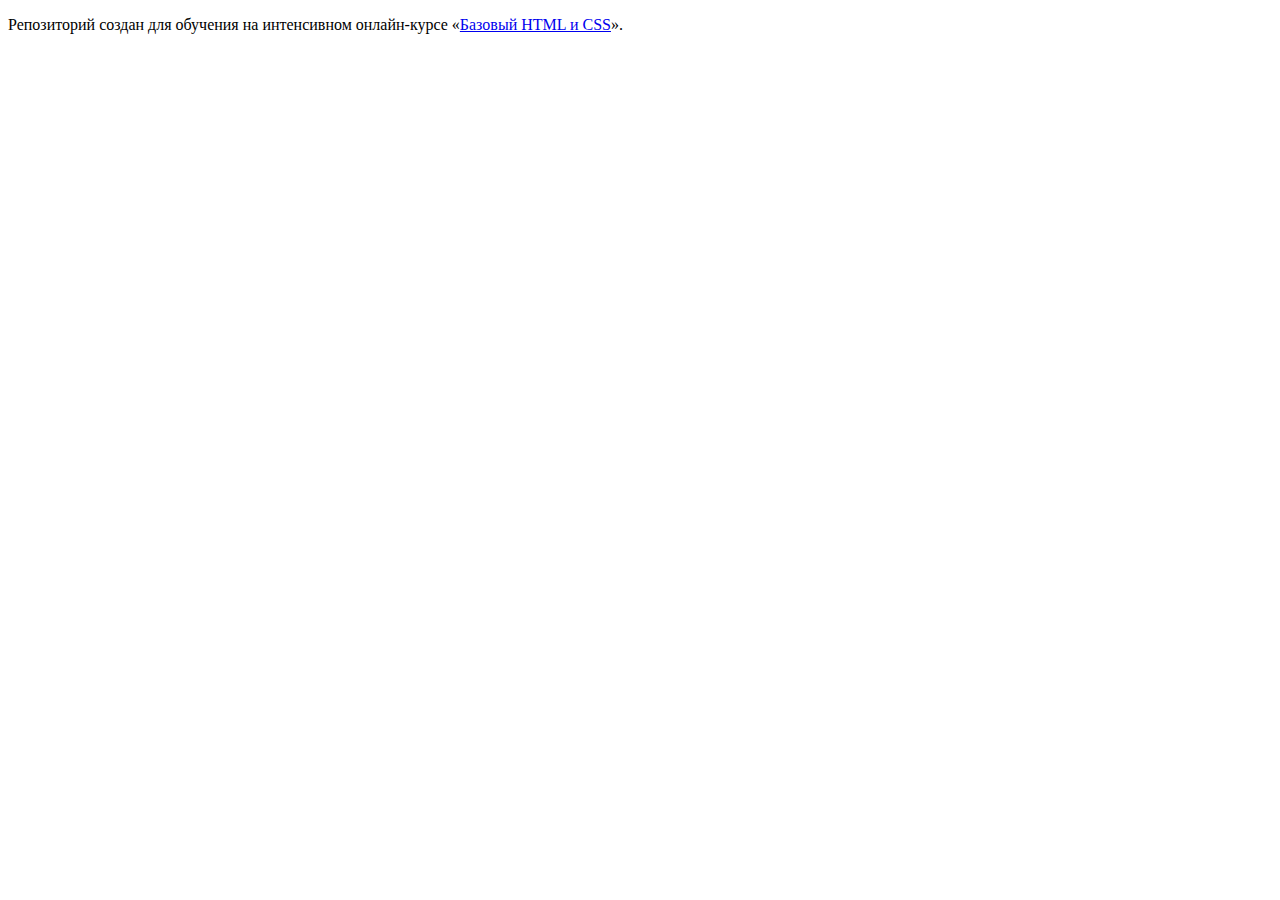
==== index.html @ 035bd210 ":hatching_chick:" ====
<!DOCTYPE html>
<html lang="ru">
  <head>
    <meta charset="utf-8">
    <title>HTML Academy: Барбершоп</title>
  </head>
  <body>

    <p>Репозиторий создан для обучения на интенсивном онлайн‑курсе «<a href="https://htmlacademy.ru/intensive/htmlcss">Базовый HTML и CSS</a>».</p>

  </body>
</html>
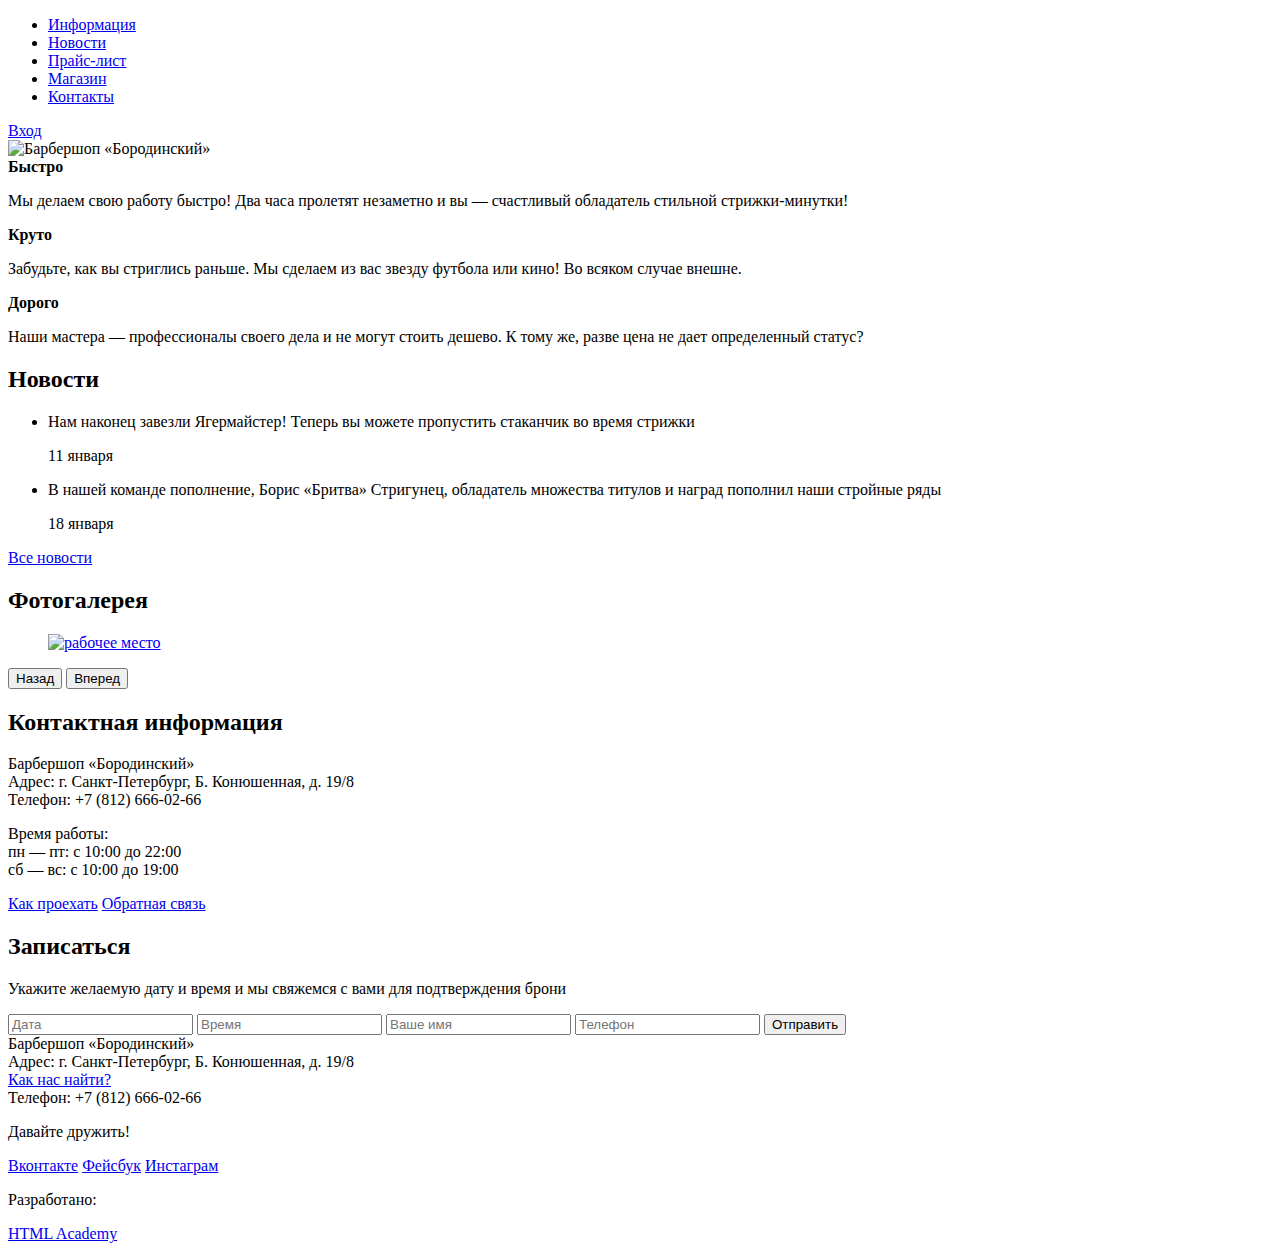
==== commit d7a03f6c: "разметила index, каталог и страницу товара" ====
--- a/index.html
+++ b/index.html
@@ -1,12 +1,130 @@
-<!DOCTYPE html>
-<html lang="ru">
-  <head>
-    <meta charset="utf-8">
-    <title>HTML Academy: Барбершоп</title>
-  </head>
+﻿<!DOCTYPE html>
+  <html lang="ru">
+    <head>
+      <meta charset="utf-8">
+      <title>Барбершоп «Бородинский»</title>
+    </head>
   <body>
-
-    <p>Репозиторий создан для обучения на интенсивном онлайн‑курсе «<a href="https://htmlacademy.ru/intensive/htmlcss">Базовый HTML и CSS</a>».</p>
-
+    <header class="main-header">
+      <div class="container">
+        <nav class="main-navigation">
+          <ul>
+            <li>
+              <a href="#">Информация</a>
+            </li>
+            <li>
+              <a href="#">Новости</a>
+            </li>
+            <li>
+              <a href="#">Прайс-лист</a>
+            </li>
+            <li>
+              <a href="#">Магазин</a>
+            </li>
+            <li>
+              <a href="#">Контакты</a>
+            </li>
+          </ul>
+        </nav>
+        <div class="user-block">
+          <a class="login" href="#">Вход</a>
+        </div>
+      </div>
+    </header>
+    
+    <main class="container">
+      <div class="index-logo">
+        <img src="http://placehold.it/368x284" alt="Барбершоп «Бородинский»">
+      </div>
+      <section class="features">
+        <div class="features-item">
+          <b class="feature-name">Быстро</b>
+          <p>Мы&nbsp;делаем свою работу быстро! Два часа пролетят незаметно и&nbsp;вы&nbsp;— счастливый обладатель стильной стрижки-минутки!</p>
+        </div>
+        <div class="features-item">
+          <b class="feature-name">Круто</b>
+          <p>Забудьте, как вы&nbsp;стриглись раньше. Мы&nbsp;сделаем из&nbsp;вас звезду футбола или кино! Во&nbsp;всяком случае внешне.</p>
+        </div>
+        <div class="features-item">
+          <b class="feature-name">Дорого</b>
+          <p>Наши мастера&nbsp;— профессионалы своего дела и&nbsp;не&nbsp;могут стоить дешево. К&nbsp;тому&nbsp;же, разве цена не&nbsp;дает определенный статус?</p>
+        </div>
+      </section>
+      <div class="index-content">
+        <div class="index-content-left">
+          <h2 class="index-content-title">Новости</h2>
+          <ul class="news-preview">
+            <li>
+              <p>Нам наконец завезли Ягермайстер! Теперь вы&nbsp;можете пропустить стаканчик во&nbsp;время стрижки</p>
+              <time datetime="2016-01-11">11 января</time>
+            </li>
+            <li>
+              <p>В&nbsp;нашей команде пополнение, Борис «Бритва» Стригунец, обладатель множества титулов и&nbsp;наград пополнил наши стройные ряды</p>
+              <time datetime="2016-01-18">18 января</time>
+            </li>
+          </ul>
+          <a class="btn" href="#">Все новости</a>
+        </div>
+        <div class="index-content-right">
+          <h2 class="index-content-title">Фотогалерея</h2>
+          <div class="gallery">
+            <figure class="gallery-content">
+              <a href="#"><img src="http://placehold.it/286x164" alt="рабочее место"></a>
+            </figure>
+            <button class="btn gallery-prev" type="button">Назад</button>
+            <button class="btn gallery-next" type="button">Вперед</button>
+          </div>
+        </div>
+      </div>
+      <div class="index-content">
+        <div class="index-content-left">
+          <h2 class="index-content-title">Контактная информация</h2>
+          <p>
+            Барбершоп «Бородинский»<br>
+            Адрес: г. Санкт-Петербург,&nbsp;Б. Конюшенная, д. 19/8<br>
+            Телефон: +7 (812) 666-02-66
+          </p>
+          <p>
+            Время работы:<br>
+            пн&nbsp;— пт: с&nbsp;10:00 до&nbsp;22:00<br>
+            сб&nbsp;— вс: с&nbsp;10:00 до&nbsp;19:00
+          </p>
+          <a class="btn" href="#">Как проехать</a>
+          <a class="btn" href="#">Обратная связь</a>
+        </div>
+        <div class="index-content-right">
+          <h2 class="index-content-title">Записаться</h2>
+          <p>Укажите желаемую дату и&nbsp;время и&nbsp;мы&nbsp;свяжемся с&nbsp;вами для подтверждения брони</p>
+          <form class="appointment-form" action="https://echo.htmlacademy.ru" method="post">
+            <input type="text" name="date" value="" placeholder="Дата">
+            <input type="text" name="time" value="" placeholder="Время">
+            <input type="text" name="name" value="" placeholder="Ваше имя">
+            <input type="text" name="phone" value="" placeholder="Телефон">
+            <button class="btn" type="submit">Отправить</button>
+          </form>
+        </div>
+      </div>
+    </main>
+    
+    <footer class="main-footer">
+      <div class="container">
+        <section class="footer-contacts">
+          Барбершоп «Бородинский»<br>
+          Адрес: г. Санкт-Петербург,&nbsp;Б. Конюшенная, д. 19/8<br>
+          <a href="#">Как нас найти?</a><br>
+          Телефон: +7 (812) 666-02-66
+        </section>
+        <section class="footer-social">
+          <p>Давайте дружить!</p>
+          <a class="social-btn social-btn-vk" href="#">Вконтакте</a>
+          <a class="social-btn social-btn-fb" href="#">Фейсбук</a>
+          <a class="social-btn social-btn-inst" href="#">Инстаграм</a>
+        </section>
+        <section class="footer-copyright">
+          <p>Разработано:</p>
+          <a class="btn" href="https://htmlacademy.ru">HTML Academy</a>
+        </section>
+      </div>
+    </footer>
   </body>
-</html>
+</html>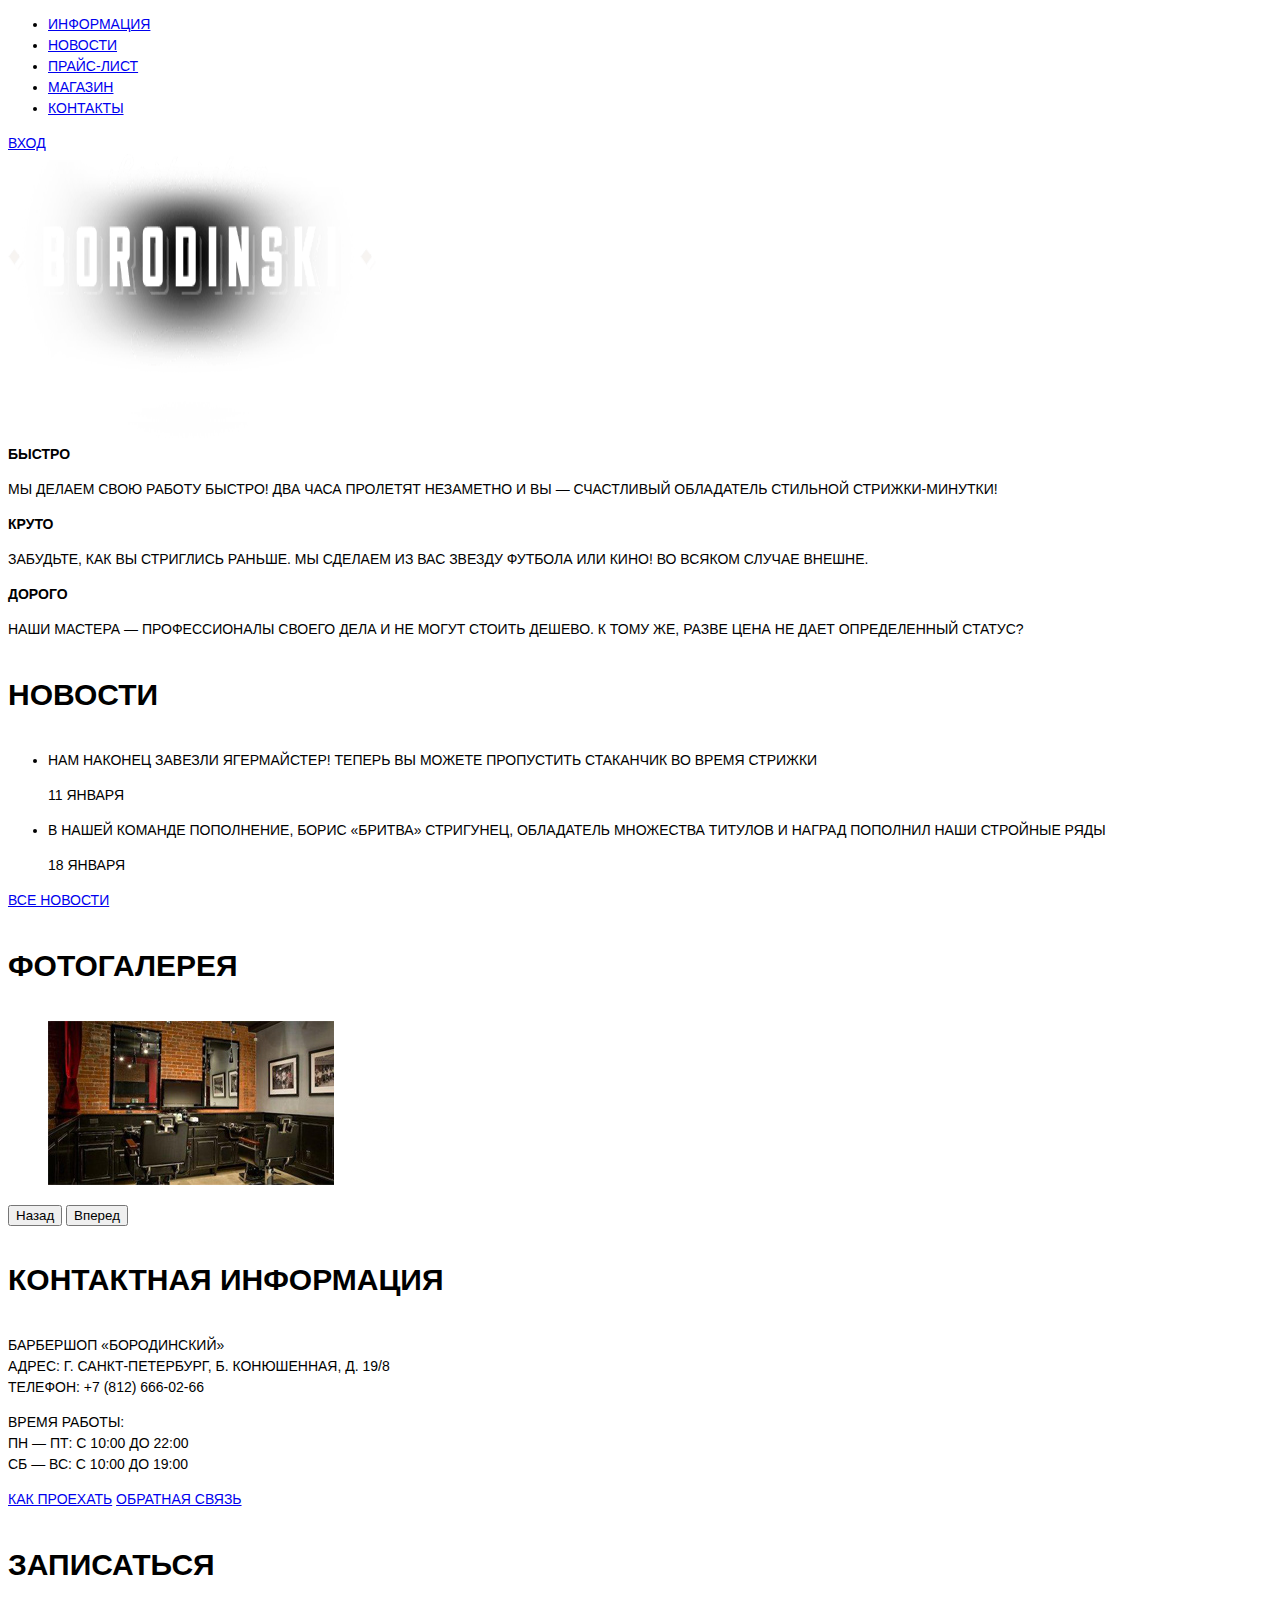
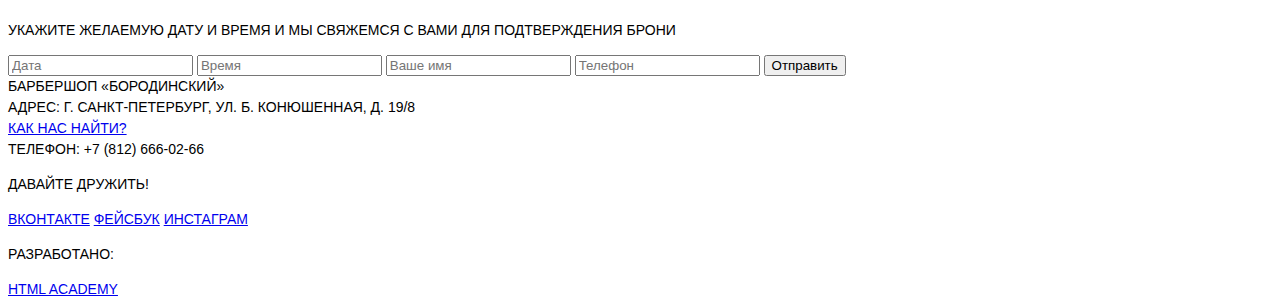
==== commit 4acc7be2: "вырезала картинки, добавила контентные в разметку, сделала несколько стилей для шрифтов" ====
--- a/index.html
+++ b/index.html
@@ -1,9 +1,10 @@
 ﻿<!DOCTYPE html>
-  <html lang="ru">
-    <head>
-      <meta charset="utf-8">
-      <title>Барбершоп «Бородинский»</title>
-    </head>
+<html lang="ru">
+  <head>
+    <meta charset="utf-8">
+    <title>Барбершоп «Бородинский»</title>
+    <link href="css/style.css" rel="stylesheet">
+  </head>
   <body>
     <header class="main-header">
       <div class="container">
@@ -34,7 +35,7 @@
     
     <main class="container">
       <div class="index-logo">
-        <img src="http://placehold.it/368x284" alt="Барбершоп «Бородинский»">
+        <img src="img/logo.png" width="368" height="284" alt="Барбершоп «Бородинский»">
       </div>
       <section class="features">
         <div class="features-item">
@@ -69,7 +70,7 @@
           <h2 class="index-content-title">Фотогалерея</h2>
           <div class="gallery">
             <figure class="gallery-content">
-              <a href="#"><img src="http://placehold.it/286x164" alt="рабочее место"></a>
+              <a href="#"><img src="img/gallery-item.jpg" width="286" height="164" alt="рабочее место"></a>
             </figure>
             <button class="btn gallery-prev" type="button">Назад</button>
             <button class="btn gallery-next" type="button">Вперед</button>
@@ -110,7 +111,7 @@
       <div class="container">
         <section class="footer-contacts">
           Барбершоп «Бородинский»<br>
-          Адрес: г. Санкт-Петербург,&nbsp;Б. Конюшенная, д. 19/8<br>
+          Адрес: г. Санкт-Петербург, ул.&nbsp;Б. Конюшенная, д. 19/8<br>
           <a href="#">Как нас найти?</a><br>
           Телефон: +7 (812) 666-02-66
         </section>
--- a/css/style.css
+++ b/css/style.css
@@ -0,0 +1,21 @@
+body {
+  font-size: 14px;
+  line-height: 1.5;
+  font-family: "PT Sans", "Arial", sans-serif;
+  text-transform: uppercase;
+}
+
+.index-content-title {
+  font-size: 30px;
+  line-height: 2;
+}
+
+.catalog-header {
+  font-size: 30px;
+  line-height: 2;
+}
+
+.products-title {
+  font-size: 24px;
+  line-height: 30px;
+}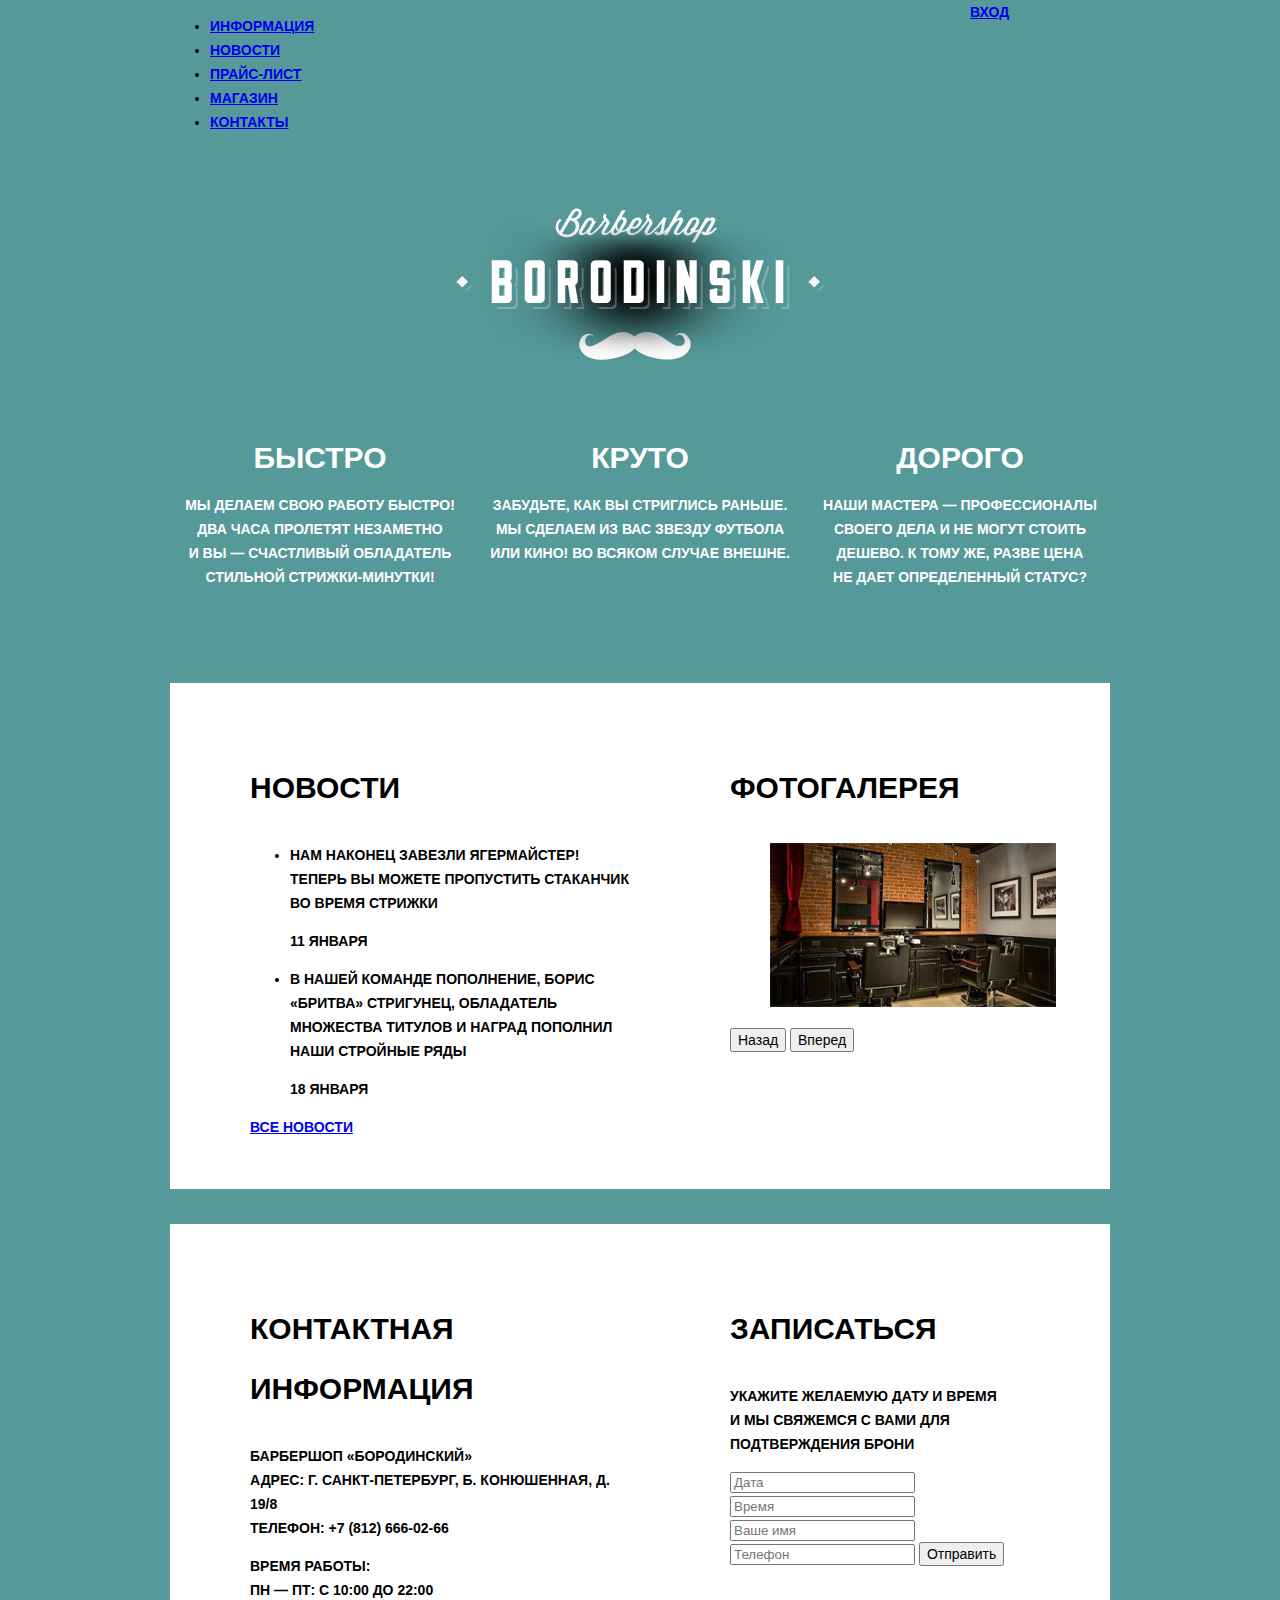
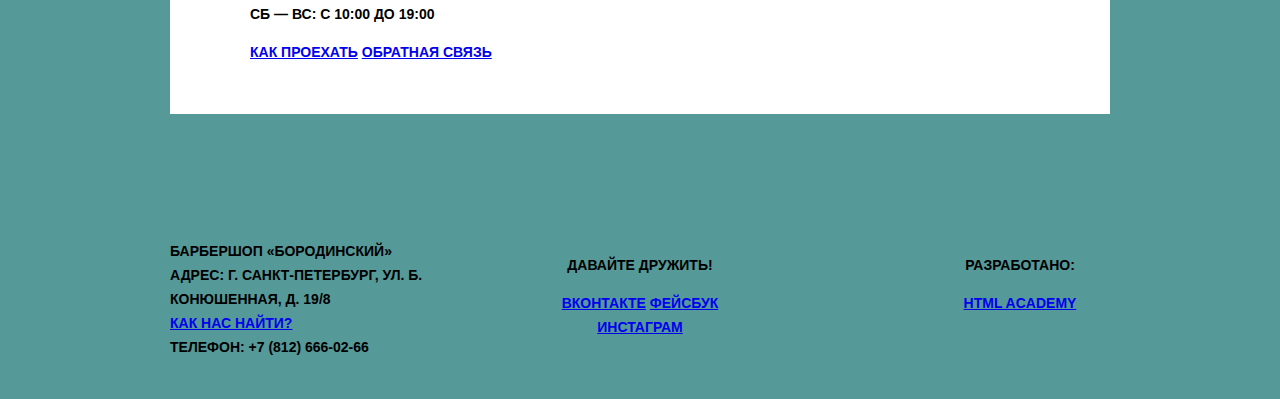
==== commit fb404ab2: "Сделала сетку, кое-где добавила временный цвет фону, потом уберу" ====
--- a/index.html
+++ b/index.html
@@ -7,7 +7,7 @@
   </head>
   <body>
     <header class="main-header">
-      <div class="container">
+      <div class="container clearfix">
         <nav class="main-navigation">
           <ul>
             <li>
@@ -35,9 +35,9 @@
     
     <main class="container">
       <div class="index-logo">
-        <img src="img/logo.png" width="368" height="284" alt="Барбершоп «Бородинский»">
+        <img src="img/logo.png" width="368" height="204" alt="Барбершоп «Бородинский»">
       </div>
-      <section class="features">
+      <section class="features clearfix">
         <div class="features-item">
           <b class="feature-name">Быстро</b>
           <p>Мы&nbsp;делаем свою работу быстро! Два часа пролетят незаметно и&nbsp;вы&nbsp;— счастливый обладатель стильной стрижки-минутки!</p>
@@ -51,7 +51,8 @@
           <p>Наши мастера&nbsp;— профессионалы своего дела и&nbsp;не&nbsp;могут стоить дешево. К&nbsp;тому&nbsp;же, разве цена не&nbsp;дает определенный статус?</p>
         </div>
       </section>
-      <div class="index-content">
+      
+      <div class="index-content clearfix">
         <div class="index-content-left">
           <h2 class="index-content-title">Новости</h2>
           <ul class="news-preview">
@@ -77,7 +78,8 @@
           </div>
         </div>
       </div>
-      <div class="index-content">
+      
+      <div class="index-content clearfix">
         <div class="index-content-left">
           <h2 class="index-content-title">Контактная информация</h2>
           <p>
@@ -108,7 +110,7 @@
     </main>
     
     <footer class="main-footer">
-      <div class="container">
+      <div class="container clearfix">
         <section class="footer-contacts">
           Барбершоп «Бородинский»<br>
           Адрес: г. Санкт-Петербург, ул.&nbsp;Б. Конюшенная, д. 19/8<br>
--- a/css/style.css
+++ b/css/style.css
@@ -1,8 +1,31 @@
+html,
 body {
-  font-size: 14px;
-  line-height: 1.5;
+  min-width: 1122px;
+  margin: 0;
+  padding: 0;
+}
+
+body {
+  font-weight: bold;
+  font-stretch: semi-condensed;
+  font-size: 14px;
+  line-height: 24px;
   font-family: "PT Sans", "Arial", sans-serif;
   text-transform: uppercase;
+  
+  background-color: #559999;  /*УБРАТЬ!!!*/
+}
+
+.clearfix::after {
+  content: "";
+
+  display: table;
+  clear: both;
+}
+
+.btn {
+  font-size: 14px;
+  line-height: 18px;
 }
 
 .index-content-title {
@@ -10,12 +33,202 @@
   line-height: 2;
 }
 
-.catalog-header {
+.catalog-main-title {
   font-size: 30px;
-  line-height: 2;
-}
-
-.products-title {
+  line-height: 42px;
+}
+
+.products-filter-title {
   font-size: 24px;
   line-height: 30px;
+}
+
+.container {
+  width: 940px;
+  margin: 0 auto;
+  padding: 0 10px;
+}
+
+.main-header {
+  margin-bottom: 60px;
+}
+
+.main-navigation {
+  float: left;
+  width: 780px;
+}
+
+.user-block {
+  float: right;
+  width: 140px;
+}
+
+.index-logo {
+  width: 368px;
+  height: 204px;
+  margin: 0 auto;
+  margin-bottom: 25px;
+}
+
+.features {
+  margin-bottom: 80px;
+}
+
+.features-item {
+  float: left;
+  width: 300px;
+  margin-right: 20px;
+  
+  text-align: center;
+}
+
+.features-item:last-child {
+  margin-right: 0;
+}
+
+.feature-name {
+  font-size: 30px;
+  line-height: 42px;
+  font-family: "PT Sans", "Arial", sans-serif;
+  text-transform: uppercase;
+  color: white;
+}
+
+.features-item p {
+  font-size: 14px;
+  line-height: 24px;
+  font-family: "PT Sans", "Arial", sans-serif;
+  text-transform: uppercase;
+  color: white;
+}
+
+.index-content {
+  margin-bottom: 35px;
+  padding: 50px 80px;
+  
+  background-color: white;
+}
+
+.index-content-left {
+  float: left;
+  width: 380px;
+}
+
+.index-content-right {
+  float: right;
+  width: 300px;
+}
+
+.main-footer {
+  margin-top: 65px;
+  padding-top: 60px;
+  padding-bottom: 40px;
+}
+
+.footer-contacts {
+  float: left;
+  width: 320px;
+  margin-right: 60px;
+}
+
+.footer-social {
+  float: left;
+  width: 180px;
+  
+  text-align: center;
+}
+
+.footer-copyright {
+  float: right;
+  width: 180px;
+  
+  text-align: center;
+}
+
+/*catalog.html*/
+
+.catalog-header {
+  margin-bottom: 0;
+  background-color: black;
+}
+
+.main-catalog {
+  background-color: white;
+  padding-top: 55px;
+  padding-bottom: 39px;
+}
+
+.breadcrumbs {
+  margin-bottom: 60px;
+}
+
+.filters-form {
+  float: left;
+  width: 220px;
+}
+
+.catalog {
+  float: right;
+  width: 710px;
+  padding-left: 10px;
+  
+  font-size: 0;
+}
+
+.catalog-item {
+  display: inline-block;
+  width: 220px;
+  margin-right: 20px;
+  
+  vertical-align: top;
+}
+
+.catalog-item:nth-child(3n) {
+  margin-right: 0;
+}
+
+.product-title {
+  font-size: 14px;
+  line-height: 18px;
+}
+
+.item-category {
+  text-transform: none;
+}
+
+.catalog-item-price {
+  font-size: 14px;
+  line-height: 18px;
+}
+
+.catalog-footer {
+  margin-top: 0;
+}
+
+.products-item-gallery {
+  float: left;
+  width: 480px;
+  margin-right: 70px;
+}
+
+.products-item-content {
+  float: right;
+  width: 390px;
+}
+
+.products-item-gallery {
+  width: 460px;
+  
+  font-size: 0;
+}
+
+.product-image img {
+  display: inline-block;
+  width: 140px;
+  height: 149px;
+  margin-right: 20px;
+}
+
+.product-image img:last-child {
+  margin-right: 0px;
 }